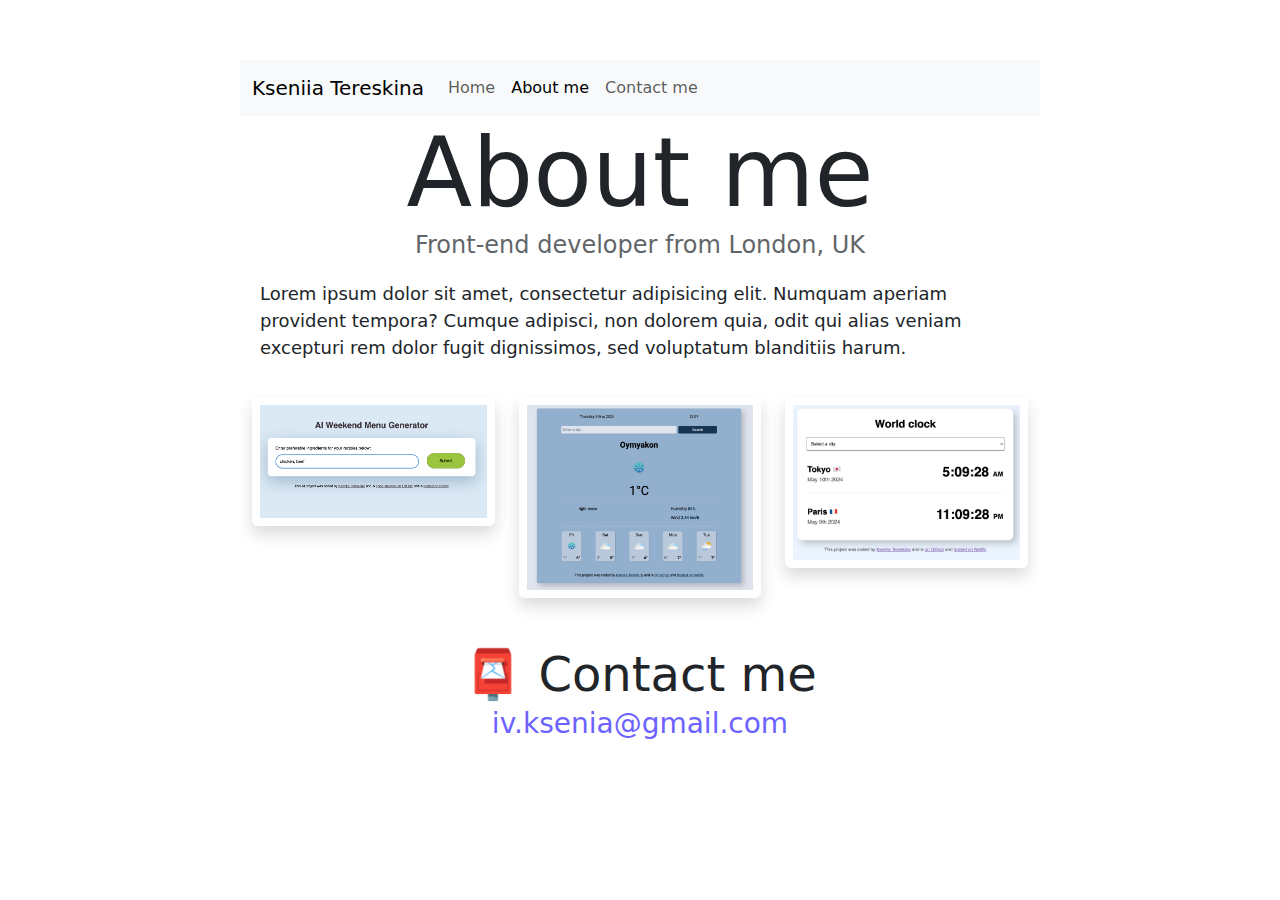
==== about.html @ e3132d47 "Initial commit" ====
<!DOCTYPE html>
<html lang="en">
  <head>
    <meta charset="UTF-8" />
    <meta http-equiv="X-UA-Compatible" content="IE=edge" />
    <meta name="viewport" content="width=device-width, initial-scale=1.0" />
    <link
      href="https://cdn.jsdelivr.net/npm/bootstrap@5.3.3/dist/css/bootstrap.min.css"
      rel="stylesheet"
      integrity="sha384-QWTKZyjpPEjISv5WaRU9OFeRpok6YctnYmDr5pNlyT2bRjXh0JMhjY6hW+ALEwIH"
      crossorigin="anonymous"
    />
    <script
      src="https://cdn.jsdelivr.net/npm/bootstrap@5.3.3/dist/js/bootstrap.bundle.min.js"
      integrity="sha384-YvpcrYf0tY3lHB60NNkmXc5s9fDVZLESaAA55NDzOxhy9GkcIdslK1eN7N6jIeHz"
      crossorigin="anonymous"
    ></script>

    <link rel="stylesheet" href="style.css" />
    <title>About Kseniia Tereskina</title>
  </head>
  <body>
    <nav class="navbar navbar-expand-lg navbar-light bg-light sticky-top">
      <div class="container">
        <a class="navbar-brand" href="index.html"> Kseniia Tereskina </a>

        <button
          class="navbar-toggler"
          type="button"
          data-bs-toggle="collapse"
          data-bs-target="#navbarNav"
          aria-controls="navbarNav"
          aria-expanded="false"
          aria-label="Toggle navigation"
        >
          <span class="navbar-toggler-icon"></span>
        </button>
        <div class="collapse navbar-collapse" id="navbarNav">
          <ul class="navbar-nav">
            <li class="nav-item">
              <a
                class="nav-link"
                aria-current="page"
                href="index.html"
                target="_blank"
                >Home</a
              >
            </li>
            <li class="nav-item">
              <a
                class="nav-link active"
                aria-current="page"
                href="about.html"
                target="_blank"
                >About me</a
              >
            </li>
            <li class="nav-item">
              <a
                class="nav-link"
                aria-current="page"
                href="about.html#contact"
                target="_blank"
                >Contact me</a
              >
            </li>
          </ul>
        </div>
      </div>
    </nav>

    <h1 class="text-center">About me</h1>
    <h3 class="text-center">Front-end developer from London, UK</h3>

    <p class="p-description">
      Lorem ipsum dolor sit amet, consectetur adipisicing elit. Numquam aperiam
      provident tempora? Cumque adipisci, non dolorem quia, odit qui alias
      veniam excepturi rem dolor fugit dignissimos, sed voluptatum blanditiis
      harum.
    </p>
    <div class="container">
      <div class="row">
        <div class="col-md-4">
          <img
            src="images/ai-menu-generator.png"
            class="img-fluid p-2 shadow rounded"
            alt="AI menu generator"
          />
        </div>
        <div class="col-md-4">
          <img
            src="images/weather-application.png"
            class="img-fluid p-2 shadow rounded"
            alt="Weather application"
          />
        </div>
        <div class="col-md-4">
          <img
            src="images/world-clock.png"
            class="img-fluid p-2 shadow rounded"
            alt="World clock"
          />
        </div>
      </div>
    </div>

    <div id="contact" class="mt-5">
      <h2 class="text-center">📮 Contact me</h2>
      <a href="mailto:iv.ksenia@gmail.com" class="email-link">
        iv.ksenia@gmail.com
      </a>
    </div>
  </body>
</html>
---- style.css ----
:root {
  --primary-color: #6c63ff;
  --secondary-color: #f5f2fe;
  --box-shadow: 0 5px 10px rgba(0, 0, 0, 0.3);
}

body {
  margin: 60px auto;
  max-width: 800px;
}

h1,
h2,
h3 {
  margin: 0;
}

h1 {
  font-size: 96px;
}

h2 {
  font-size: 48px;
}

h3 {
  font-size: 24px;
  opacity: 0.7;
}

p {
  background: var(--secondary-color);
  padding: 20px;
  border-radius: 4px;
  font-size: 18px;
  line-height: 1.5;
}

.navigation-links {
  display: flex;
  margin-top: 40px;
  justify-content: center;
}

.navigation-links a {
  margin: 20px;
  border-radius: 4px;
  padding: 20px 15px;
  text-decoration: none;
  text-transform: capitalize;
}

.contact-link {
  background: var(--primary-color);
  box-shadow: var(--box-shadow);
  color: white;
}

.about-link {
  color: var(--primary-color);
  border: 1px solid var(--primary-color);
}

.homepage-link {
  color: var(--primary-color);
  text-align: center;
  display: block;
}

.about-paragraphs {
  display: flex;
  margin: 30px 0;
}

.about-paragraphs p {
  margin: 10px;
}

.email-link {
  display: flex;
  justify-content: center;
  color: var(--primary-color);
  font-size: 28px;
  text-decoration: none;
}

.email-link:hover {
  text-decoration: underline;
}

.launch-app-link {
  display: flex;
  justify-content: center;
  margin: 20px;
  border-radius: 4px;
  padding: 20px 15px;
  text-decoration: none;
  text-transform: capitalize;
  background: var(--primary-color);
  box-shadow: var(--box-shadow);
  color: white;
}

.p-description {
  background-color: white;
}
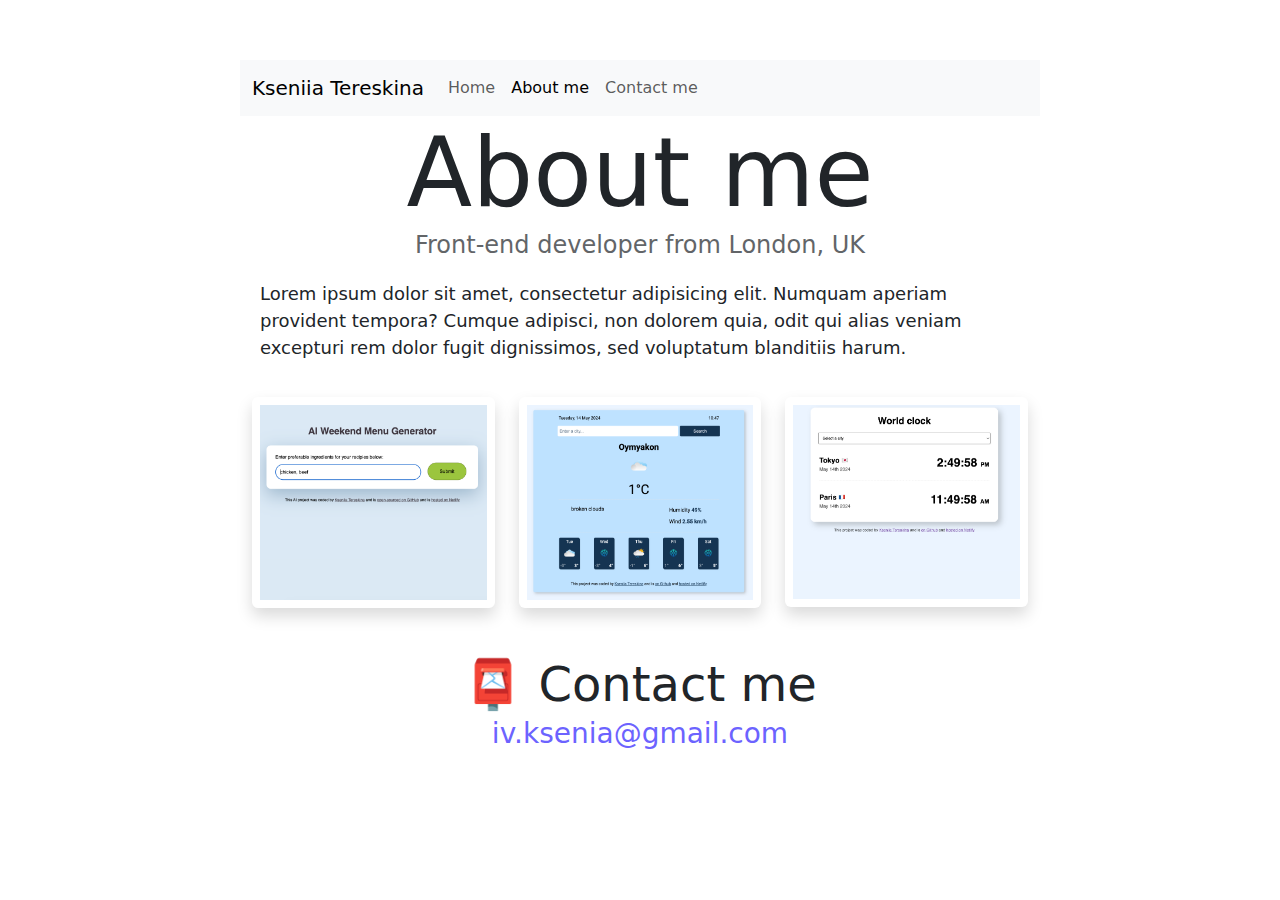
==== commit e1ddddf5: "Improved SEO of about.html" ====
--- a/about.html
+++ b/about.html
@@ -4,6 +4,7 @@
     <meta charset="UTF-8" />
     <meta http-equiv="X-UA-Compatible" content="IE=edge" />
     <meta name="viewport" content="width=device-width, initial-scale=1.0" />
+    <meta name="description" content="Kseniia Tereskina is a front-end developer based in London, check out her projects and contact her for job inquiries">
     <link
       href="https://cdn.jsdelivr.net/npm/bootstrap@5.3.3/dist/css/bootstrap.min.css"
       rel="stylesheet"
@@ -43,6 +44,7 @@
                 aria-current="page"
                 href="index.html"
                 target="_blank"
+                title="Homepage"
                 >Home</a
               >
             </li>
@@ -52,6 +54,7 @@
                 aria-current="page"
                 href="about.html"
                 target="_blank"
+                title="About Kseniia Tereskina"
                 >About me</a
               >
             </li>
@@ -61,6 +64,7 @@
                 aria-current="page"
                 href="about.html#contact"
                 target="_blank"
+                title="Contact Kseniia Tereskina"
                 >Contact me</a
               >
             </li>
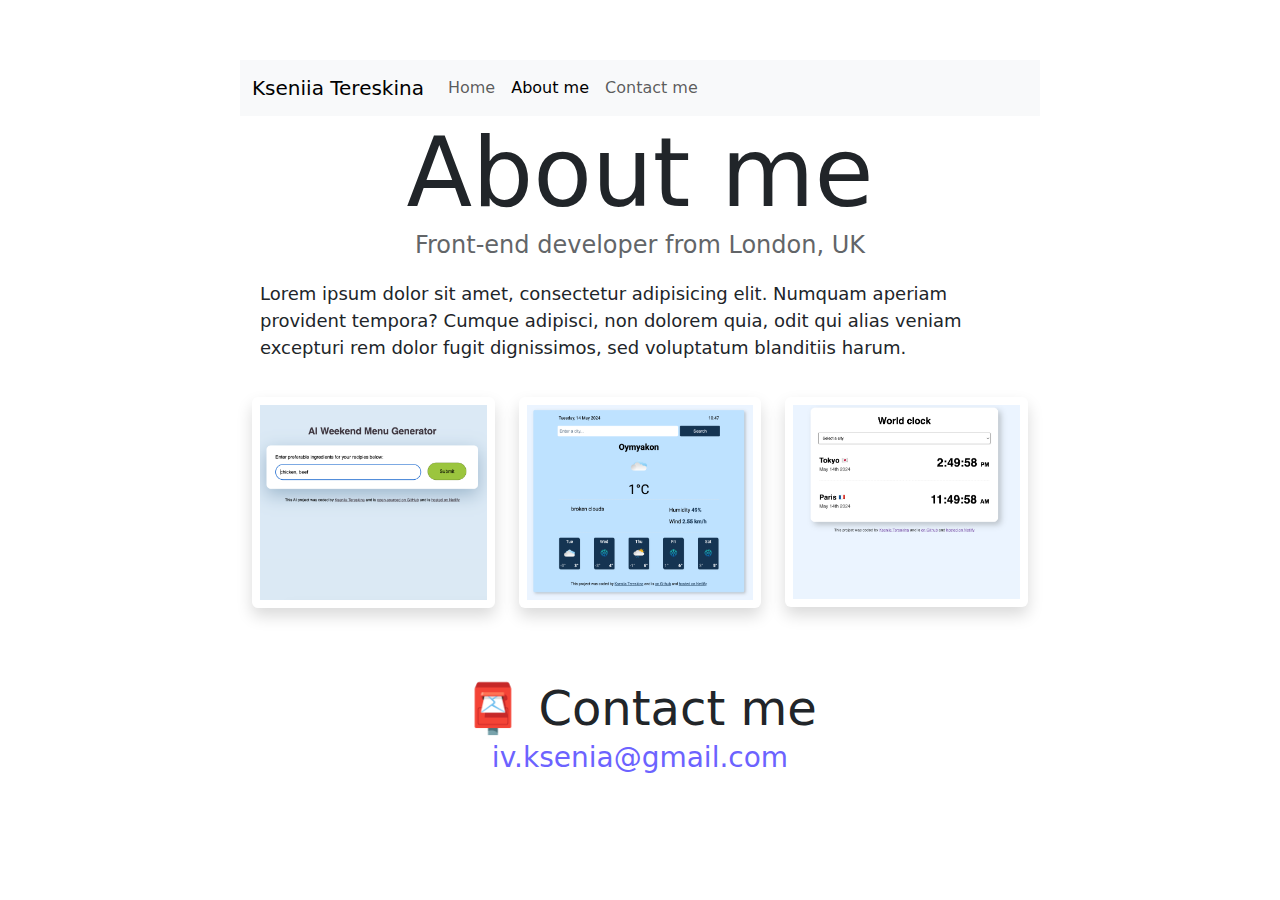
==== commit f552cf8f: "Added some responsive features" ====
--- a/about.html
+++ b/about.html
@@ -87,14 +87,14 @@
         <div class="col-md-4">
           <img
             src="images/ai-menu-generator.png"
-            class="img-fluid p-2 shadow rounded"
+            class="img-fluid p-2 mb-4 shadow rounded"
             alt="AI menu generator"
           />
         </div>
         <div class="col-md-4">
           <img
             src="images/weather-application.png"
-            class="img-fluid p-2 shadow rounded"
+            class="img-fluid p-2 mb-4 shadow rounded"
             alt="Weather application"
           />
         </div>
--- a/style.css
+++ b/style.css
@@ -18,6 +18,8 @@
 h1 {
   font-size: 96px;
 }
+
+
 
 h2 {
   font-size: 48px;
@@ -104,3 +106,22 @@
 .p-description {
   background-color: white;
 }
+
+
+@media (max-width: 769px) {
+  h1 {
+    font-size: 48px;
+    line-height: 1.5;
+  }
+  h2 {
+    font-size: 32px;
+    text-align: center;
+  }
+  h3 {
+    font-size: 20px;
+  }
+  p {
+    text-align: center;
+  }
+
+}